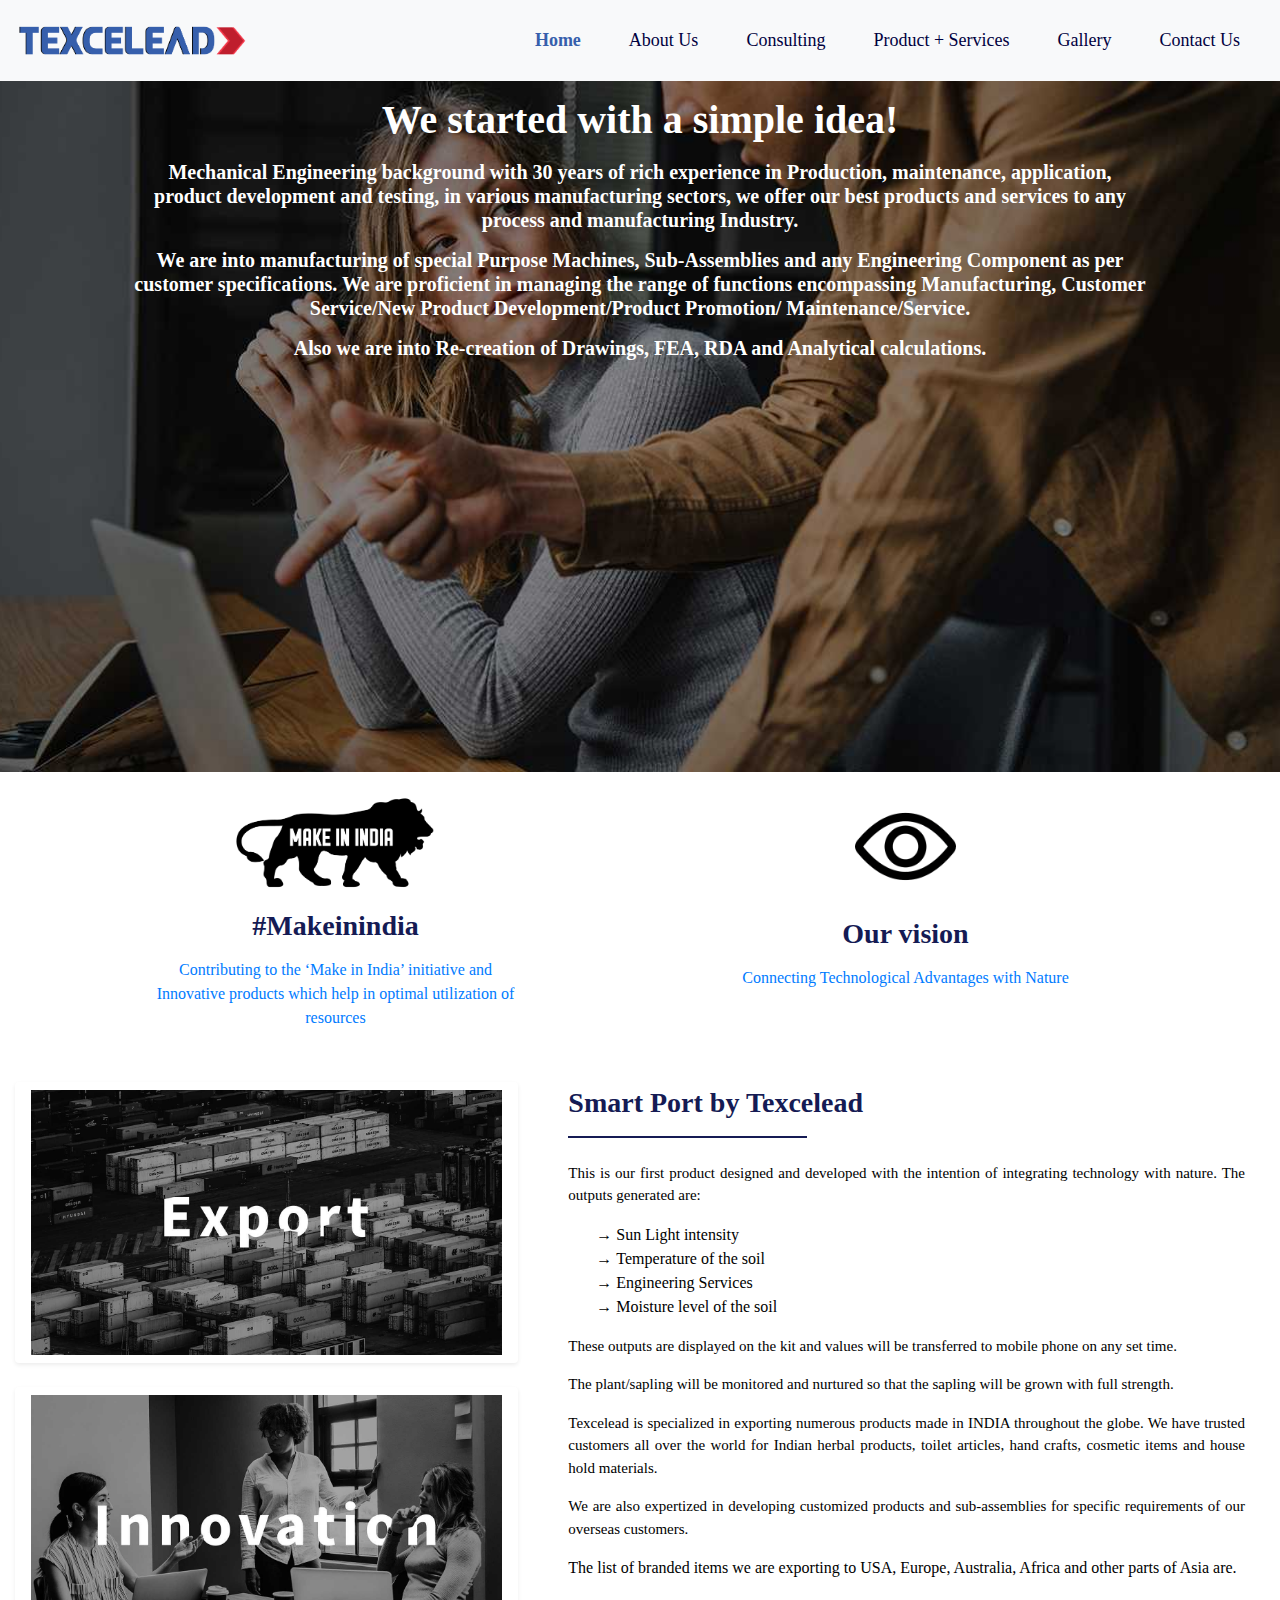
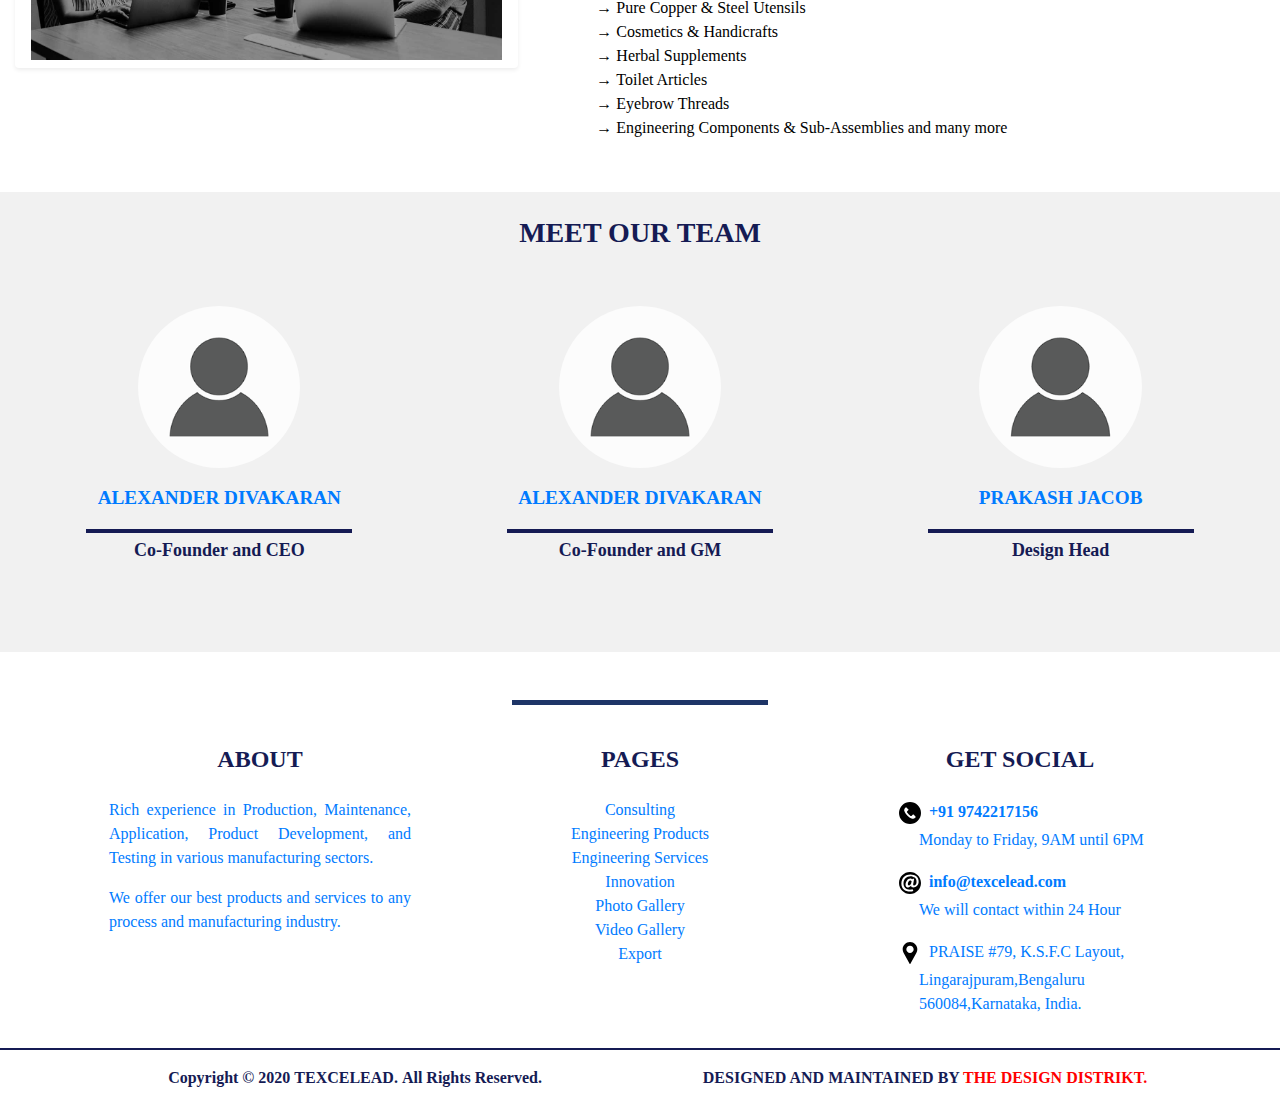
==== about.html @ 708571a8 "new" ====
<!DOCTYPE html>
<html lang="en">
<html>

<head>

    <title>Texcelead</title>
    <meta charset="UTF-8">
    <meta name="viewport" content="width=device-width, initial-scale=1">
    <link href="https://fonts.googleapis.com/css?family=Lato&display=swap" rel="stylesheet">

    <link rel="stylesheet" href="https://stackpath.bootstrapcdn.com/bootstrap/4.4.1/css/bootstrap.min.css"
        crossorigin="anonymous">
    <link href="/assets/css/style.css" rel="stylesheet">

    <script src="https://code.jquery.com/jquery-3.2.1.slim.min.js" crossorigin="anonymous"></script>
    <script src="https://cdnjs.cloudflare.com/ajax/libs/popper.js/1.12.9/umd/popper.min.js" crossorigin="anonymous">
    </script>
    <script src="https://maxcdn.bootstrapcdn.com/bootstrap/4.0.0/js/bootstrap.min.js" crossorigin="anonymous"></script>

</head>

<body>
    <!-- start of header -->
    <div class="fixed-top bg-light">
        <nav class="navbar navbar-expand-lg navbar-custom navbar-light">
            <a class="navbar-brand" href="#"><img src="assets/images/Logo.png" class="" style="width: 230px;"></a>
            <button class="navbar-toggler" type="button" data-toggle="collapse" data-target="#navbarSupportedContent"
                aria-controls="navbarSupportedContent" aria-expanded="false" aria-label="Toggle navigation">
                <span class="navbar-toggler-icon"></span>
            </button>

            <div class="collapse navbar-collapse justify-content-end" id="navbarSupportedContent">
                <ul class="navbar-nav">
                    <li class="nav-item active">
                        <a class="nav-link px-4" href="index.html">Home</a>
                    </li>
                    <li class="nav-item">
                        <a class="nav-link px-4" href="about.html">About Us<span class="sr-only">(current)</span></a>
                    </li>
                    <li class="nav-item">
                        <a class="nav-link px-4" href="consult.html">Consulting</a>
                    </li>
                    <li class="nav-item">
                        <a class="nav-link px-4" href="product.html">Product +
                            Services</a>
                    </li>
                    <li class="nav-item">
                        <a class="nav-link px-4" href="">Gallery</a>
                    </li>
                    <li class="nav-item">
                        <a class="nav-link px-4" href="contactus.html">Contact Us</a>
                    </li>
                </ul>
            </div>
        </nav>
    </div>
    <!-- end of header -->

<!-- Start of Image Content -->
<!-- <header> -->
    <div class="view pt-5 img-fluid" style="background-image: url(/assets/images/about.jpeg); background-repeat: no-repeat; background-size: cover; background-position: center center;">
        <div class="container">
            <div class="row">
                <div class="col-md-12">
                    <h1 class="text-center text-white font-weight-bold pt-5 px-1 aboutText">We started with a simple idea!</h1>
                    <h5 class="text-center text-white font-weight-bold pt-2 px-5 aboutText">Mechanical Engineering background with 30 years of rich experience in Production, maintenance, application, product development and testing, in various manufacturing sectors, we offer our best products and services to any process and manufacturing Industry.</h5>
                    <h5 class="text-center text-white font-weight-bold pt-2 px-5 aboutText">We are into manufacturing of special Purpose Machines, Sub-Assemblies and any Engineering Component as per customer specifications. We are proficient in managing the range of functions encompassing Manufacturing, Customer Service/New Product Development/Product Promotion/ Maintenance/Service.</h5>
                    <h5 class="text-center text-white font-weight-bold pt-2 px-5 aboutText">Also we are into Re-creation of Drawings, FEA, RDA and Analytical calculations.</h5>
                </div>
            </div>
        </div>
    </div>
<!-- </header> -->
<!-- End of Image Content -->
<!-- Start of middle content -->
<div class="container pt-3">
    <div class="row">
        <div class="col-md-6">
            <div class="card  ml-5 border-0 w-75">
                <img class="card-img-bottom rounded mx-auto d-block pt-2 w-50" src="/assets/images/icons/Make-in-India.png"
                    alt="Card image cap" >
                <div class="card-body">
                    <h3 class="font-weight-bold text-center" style="color:#151b54">#Makeinindia</h3>
                    <p class="text-center pt-2 text-primary">Contributing to the ‘Make in India’ initiative and Innovative products which help in optimal utilization of resources</p>
                </div>
            </div>
        </div>

        <div class="col-md-6">
            <div class="card  ml-5 border-0 mb-2 w-75">
                <img class="card-img-bottom rounded mx-auto d-block pt-2 w-25" src="/assets/images/icons/Our-Vision.png"
                    alt="Card image cap" >
                <div class="card-body">
                    <h3 class="font-weight-bold text-center" style="color:#151b54">Our vision</h3>
                    <p class="text-center pt-2 text-primary">Connecting Technological Advantages with Nature</p>
                </div>
            </div>
        </div>
    </div>
</div>
<!-- end of middle content -->


<!-- start of image content -->
<div class="container-fluid w-100 pb-3">
    <div class="row">
        <div class="col-md-5">
            <div class="card mt-3 px-2 w-100 border-0 shadow-sm bg-white">
                <img class="card-img-bottom rounded mx-auto d-block p-2 w-100" src="/assets/images/Export.jpeg" alt="Card image cap" >
            </div>
            <div class="card mt-4 px-2 w-100 border-0 shadow-sm bg-white">
                <img class="card-img-bottom rounded mx-auto d-block p-2 w-100" src="/assets/images/Innovation.jpeg" alt="Card image cap" >
            </div>
        </div>
        <div class="col-md-7">
            <div class="card w-100 border-0 bg-white">
                <div class="card-body">
                    <h3 class="card-title font-weight-bold" style="color:#151b54">Smart Port by Texcelead</h3><hr class="new2 mb-4">
                    <p class="card-text text-justify" style="font-size:15px;">This is our first product designed and developed with the intention of integrating technology with nature. The outputs generated are:</p>
                    <ul class="arrow px-5">
                        <li>Sun Light intensity</li>
                        <li>Temperature of the soil</li>
                        <li>Engineering Services</li>
                        <li>Moisture level of the soil</li>
                    </ul>
                    <p class="card-text text-justify" style="font-size:15px;">These outputs are displayed on the kit and values will be transferred to mobile phone on any set time.</p>
                    <p class="card-text text-justify" style="font-size:15px;">The plant/sapling will be monitored and nurtured so that the sapling will be grown with full strength.</p>
                    <p class="card-text text-justify" style="font-size:15px;">Texcelead is specialized in exporting numerous products made in INDIA throughout the globe. We have trusted customers all over the world for Indian herbal products, toilet articles, hand crafts, cosmetic items and house hold materials.</p>
                    <p class="card-text text-justify" style="font-size:15px;">We are also expertized in developing customized products and sub-assemblies for specific requirements of our overseas customers.</p>
                    <p class="card-text text-justify">The list of branded items we are exporting to USA, Europe, Australia, Africa and other parts of Asia are.<br>
                    <ul class="arrow px-5">
                        <li>Pure Copper & Steel Utensils</li>
                        <li>Cosmetics & Handicrafts</li>
                        <li>Herbal Supplements</li>
                        <li>Toilet Articles</li>
                        <li>Eyebrow Threads</li>
                        <li>Engineering Components & Sub-Assemblies and many more</li>
                    </ul></p>
                   
                </div>

            </div>
        </div>
    </div>
</div>
<!-- End of image content -->
<!-- Start of the team -->
<div class="container-fluid p-4 mb-5" style="background-color:#f1f1f1">
    <h3 class="text-center font-weight-bold" style="color:#151b54">MEET OUR TEAM</h3>
    <div class="row">
        <div class="col-md-4 p-5 text-center">
            <img class="rounded-circle w-50" src="assets/images/icons/person.png">
            <p class="text-center text-primary pt-3 font-weight-bold" style="font-size: larger;">ALEXANDER DIVAKARAN</p>
            <div class="team-border"></div>
            <p class="text-center pt-1 font-weight-bold" style="color:#151b54;font-size: large;">Co-Founder and CEO</p>
        </div>
        <div class="col-md-4 p-5 text-center">
            <img class="rounded-circle w-50" src="assets/images/icons/person.png">
            <p class="text-center text-primary pt-3 font-weight-bold" style="font-size: larger;">ALEXANDER DIVAKARAN</p>
            <div class="team-border"></div>
            <p class="text-center  pt-1 font-weight-bold" style=" color:#151b54; font-size: large;">Co-Founder and GM</p>
        </div>
        <div class="col-md-4 p-5 text-center">
            <img class="rounded-circle w-50" src="assets/images/icons/person.png">
            <p class="text-center text-primary pt-3 font-weight-bold" style="font-size: larger;">PRAKASH JACOB</p>
            <div class="team-border"></div>
            <p class="text-center  pt-1 font-weight-bold" style="color:#151b54; font-size: large;">Design Head</p>
        </div>
    </div>
</div>
<!-- End of the team -->
<hr class="new6 mt-5 ">
    
 <!-- start of footer -->
 <div id="footer" class="pt-4">
    <div class="container">
        <div class="row">
            <div class="col-md-4">
                <h4 class="text-center pb-3 pt-3 font-weight-bold " style="color:#151b54">ABOUT</h4>
                <p class="text-justify px-4 text-primary" >Rich experience in Production, Maintenance, Application, Product
                    Development, and Testing in various manufacturing sectors.</p>
                <p class="text-justify px-4 text-primary">We offer our best products and services to any process and
                    manufacturing
                    industry.</p>
            </div>

            <div class="col-md-4">
                <h4 class="text-center pb-3 pt-3 font-weight-bold" style="color:#151b54">PAGES</h4>
                <ol class="s19 text-center awesome">
                    <li><a href="/consult.html">Consulting</a></li>
                    <li><a href="/product.html">Engineering Products</a></li>
                    <li><a href="/product.html">Engineering Services</a></li>
                    <li><a href="#">Innovation</a></li>
                    <li><a href="#">Photo Gallery</a></li>
                    <li><a href="#">Video Gallery</a></li>
                    <li><a href="#">Export</a></li>

                </ol>
            </div>

            <div class="col-md-4">
                <h4 class="text-center pb-3 pt-3 font-weight-bold" style="color:#151b54">GET SOCIAL</h4>

                <div class="mx-auto" style="width: 250px;">
                    <ul class="list-unstyled">
                        <li>
                            <img src="/assets/images/icons/call.svg" class="p-1" style="width:30px;">
                            <a href="tel:9090901234" class="text-primary font-weight-bold"
                                style="text-decoration:none;">+91
                                9742217156</a><br />
                            <span class="pl-4 text-primary" style="line-height:1.2rem;">Monday to
                                Friday, 9AM until 6PM </span>
                        </li>
                        <li class="pt-3">
                            <img src="/assets/images/icons/email.svg" class="p-1" style="width:30px;">
                            <a href="mailto:info@texcelead.com" class="text-primary font-weight-bold"
                                style="text-decoration:none;">info@texcelead.com</a><br />
                            <span class="pl-4 text-primary" style="line-height:1rem;">We will contact within
                                24 Hour</span>
                        </li>
                        <li class="pt-3">
                            <img src="/assets/images/icons/map.svg" class="p-1" style="width:30px;"> <span class="text-primary">PRAISE
                                #79, K.S.F.C
                                Layout,</span>
                            <div class="pl-4 text-primary">Lingarajpuram,Bengaluru
                                560084,Karnataka, India.</div>
                        </li>
                    </ul>
                </div>
            </div>
        </div>
    </div>
</div>

<hr class="new4">

<div class="container w-100">
    <div class="row">
        <div class="col-md-6">
            <div class="footer-credits">
                <p class="text-center footNote font-weight-bold" style="color:#151b54"> Copyright © 2020 <strong style="color:#151b54">TEXCELEAD. </strong>All Rights Reserved.
                </p>
            </div>
        </div>
        <div class="col-md-6">
            <div class="footer-credits">
                <p class="text-center footNote font-weight-bold" style="color:#151b54">DESIGNED AND MAINTAINED BY <span style="color:red">THE DESIGN
                        DISTRIKT.</span>
                </p>
            </div>
        </div>
    </div>
</div>













<!-- end of footer -->





</body>




</html>
---- assets/css/style.css ----
*{
    margin: 0px;
    padding: 0px;
    
    font-family:  "Times New Roman";
    Color: rgb(0, 0, 0);
    Size: 30px;
    font-weight: 400px;
}

::-webkit-scrollbar {
  width: 0px;  /* Remove scrollbar space */
  background: transparent;  /* Optional: just make scrollbar invisible */
}

#home {
    background-color:#fff;
    background-repeat: no-repeat;
    background-size: cover; 
    height: 720px;
    color:white;
}

/* start of header */

.navbar-custom {
  transition:500ms ease;
  background-color: transparent;
}

/* change the link color */
.navbar-custom .navbar-nav .nav-link {
  color: #000040;
  font-size: large;
}

.nav-item {
  text-align: center;
}

/* change the color of active or hovered links */
.navbar-custom .nav-item.active .nav-link {
  color: #365FAC;
  font-weight: 900;
}

.navbar-custom .nav-item:hover .nav-link {
  color: #365FAC;
}

.bg-custom {
    background-color: #0a1410;
}

/* end of header */

/* footer */
.new4 {
    border: 1.5px solid #151b54;
  }

  .s19{
      list-style: none;
  }
/* end of footer */

/* start of about page */
  html,
body,
header,
.view {
  height: 95%;
}

@media (max-width: 740px) {
  html,
  body,
  header,
  .view {
    height: 1000px;
  }
}
@media (min-width: 100px) and (max-width: 850px) {
  html,
  body,
  header,
  .view {
    height:900px;
  }
  
  .footNote{
    font-size: small;
  }

  .aboutText {
    font-size: larger;
  }

}

.new2 {
    border: 1.5px solid #151b54;
    width: 35%;
    
  }
  .team-border{
    border: 2px solid #151b54;
    width: 82%;
    margin: 0 auto;
}
.new3 {
    border-top: solid 3px black;
    width: 20%;
    margin: 0px auto; 
  }
/* end of about page */

.form-control{
    background-color: #f1f1f1;
}

/* prod&services */
.new5 {
  border-top: solid #151b54;
  width: 20%;
  margin-left:1.5rem;
  
}

#square-shape-example .square { 
  width: 33%; height: auto;
 
  float: left;
  margin-right:2rem; 
  
  -webkit-shape-outside:square();
  shape-outside:square();
}

a:hover {
  text-decoration: none;
}

.new6 {
  border-top:5px solid #1e3567;
  width: 20%;
  margin: 0 auto;
 }

 .new7 {
  border-top:10px solid  #1e3567;
  width: 20%;
  margin: 0 auto;
 }

 .arrow {
  list-style-type: '→ ';
  
}




/* css for hr */
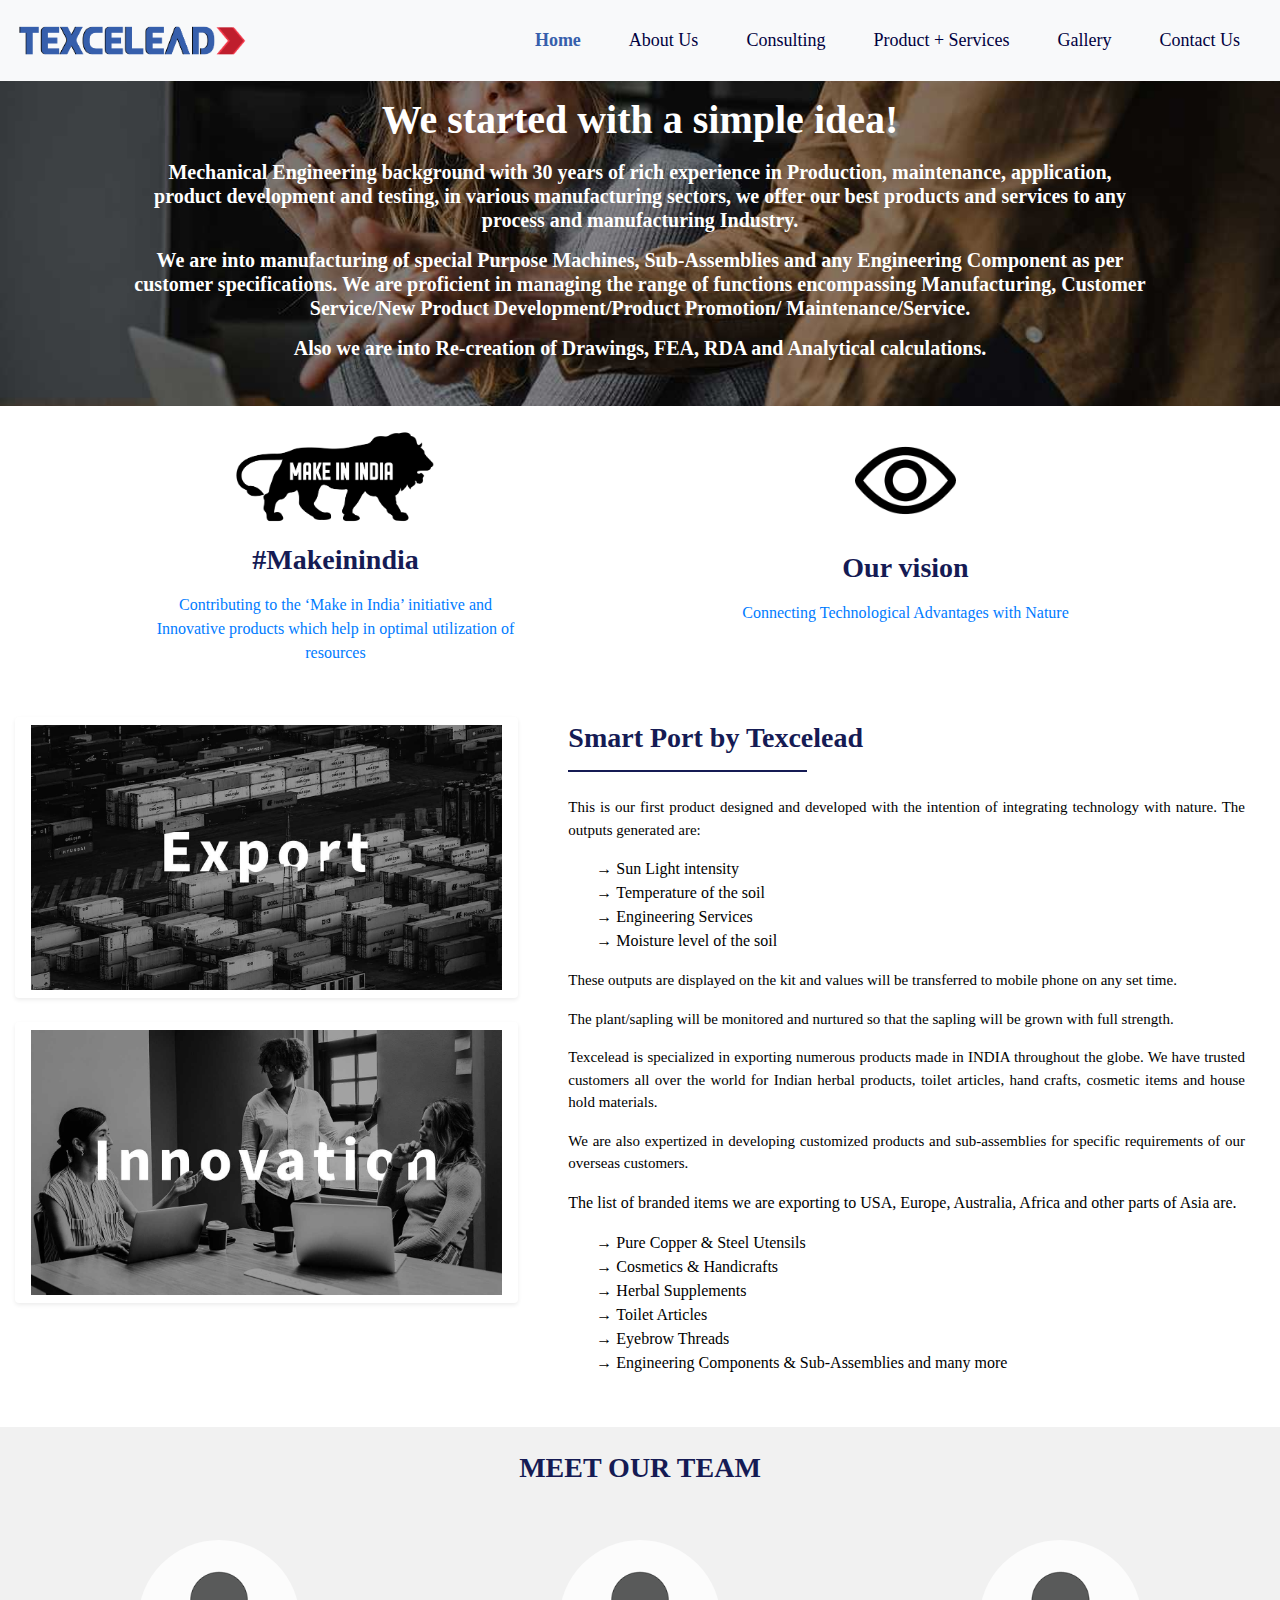
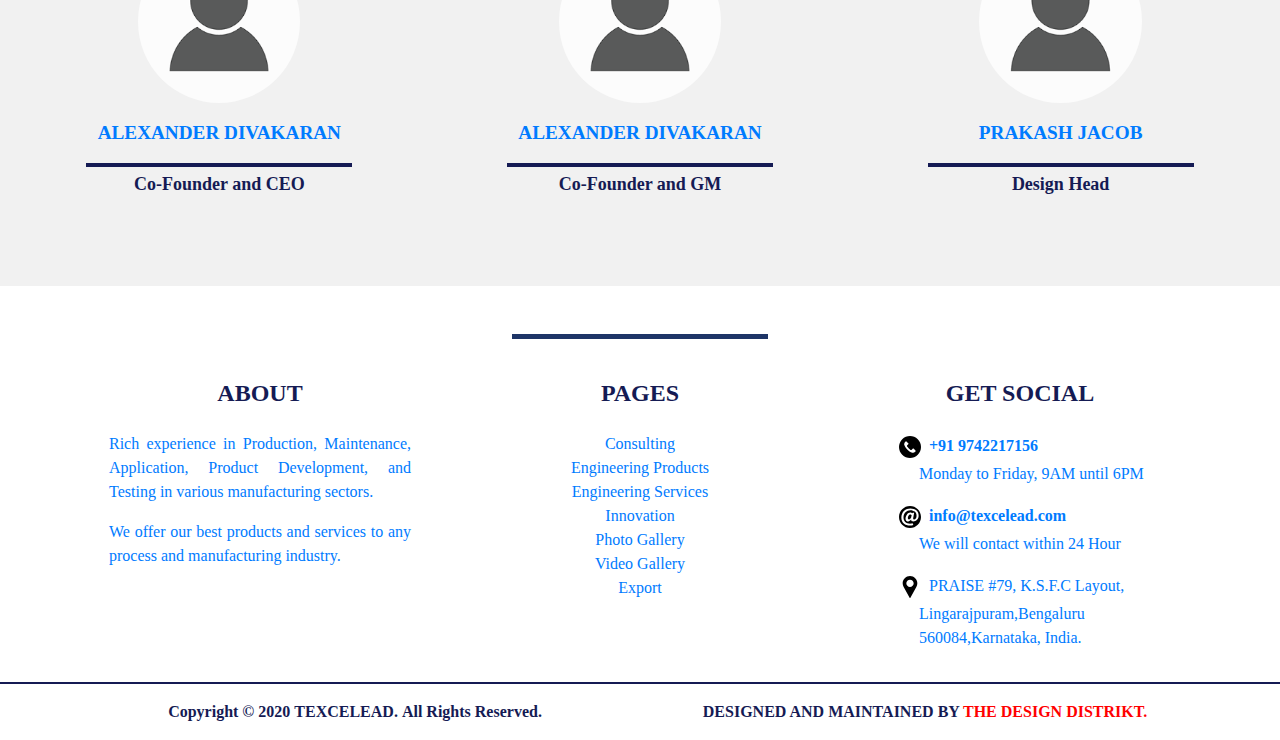
==== commit c13ad7a8: "about updated" ====
--- a/about.html
+++ b/about.html
@@ -59,7 +59,7 @@
 
 <!-- Start of Image Content -->
 <!-- <header> -->
-    <div class="view pt-5 img-fluid" style="background-image: url(/assets/images/about.jpeg); background-repeat: no-repeat; background-size: cover; background-position: center center;">
+    <div class="view pt-5 img-fluid w-100 h-50" style="background-image: url(/assets/images/about.jpeg); background-repeat: no-repeat; background-size: cover; background-position: center center;">
         <div class="container">
             <div class="row">
                 <div class="col-md-12">
--- a/assets/css/style.css
+++ b/assets/css/style.css
@@ -4,8 +4,7 @@
     
     font-family:  "Times New Roman";
     Color: rgb(0, 0, 0);
-    Size: 30px;
-    font-weight: 400px;
+    
 }
 
 ::-webkit-scrollbar {
@@ -93,8 +92,9 @@
   }
 
   .aboutText {
-    font-size: larger;
+    font-size:small;
   }
+ 
 
 }
 
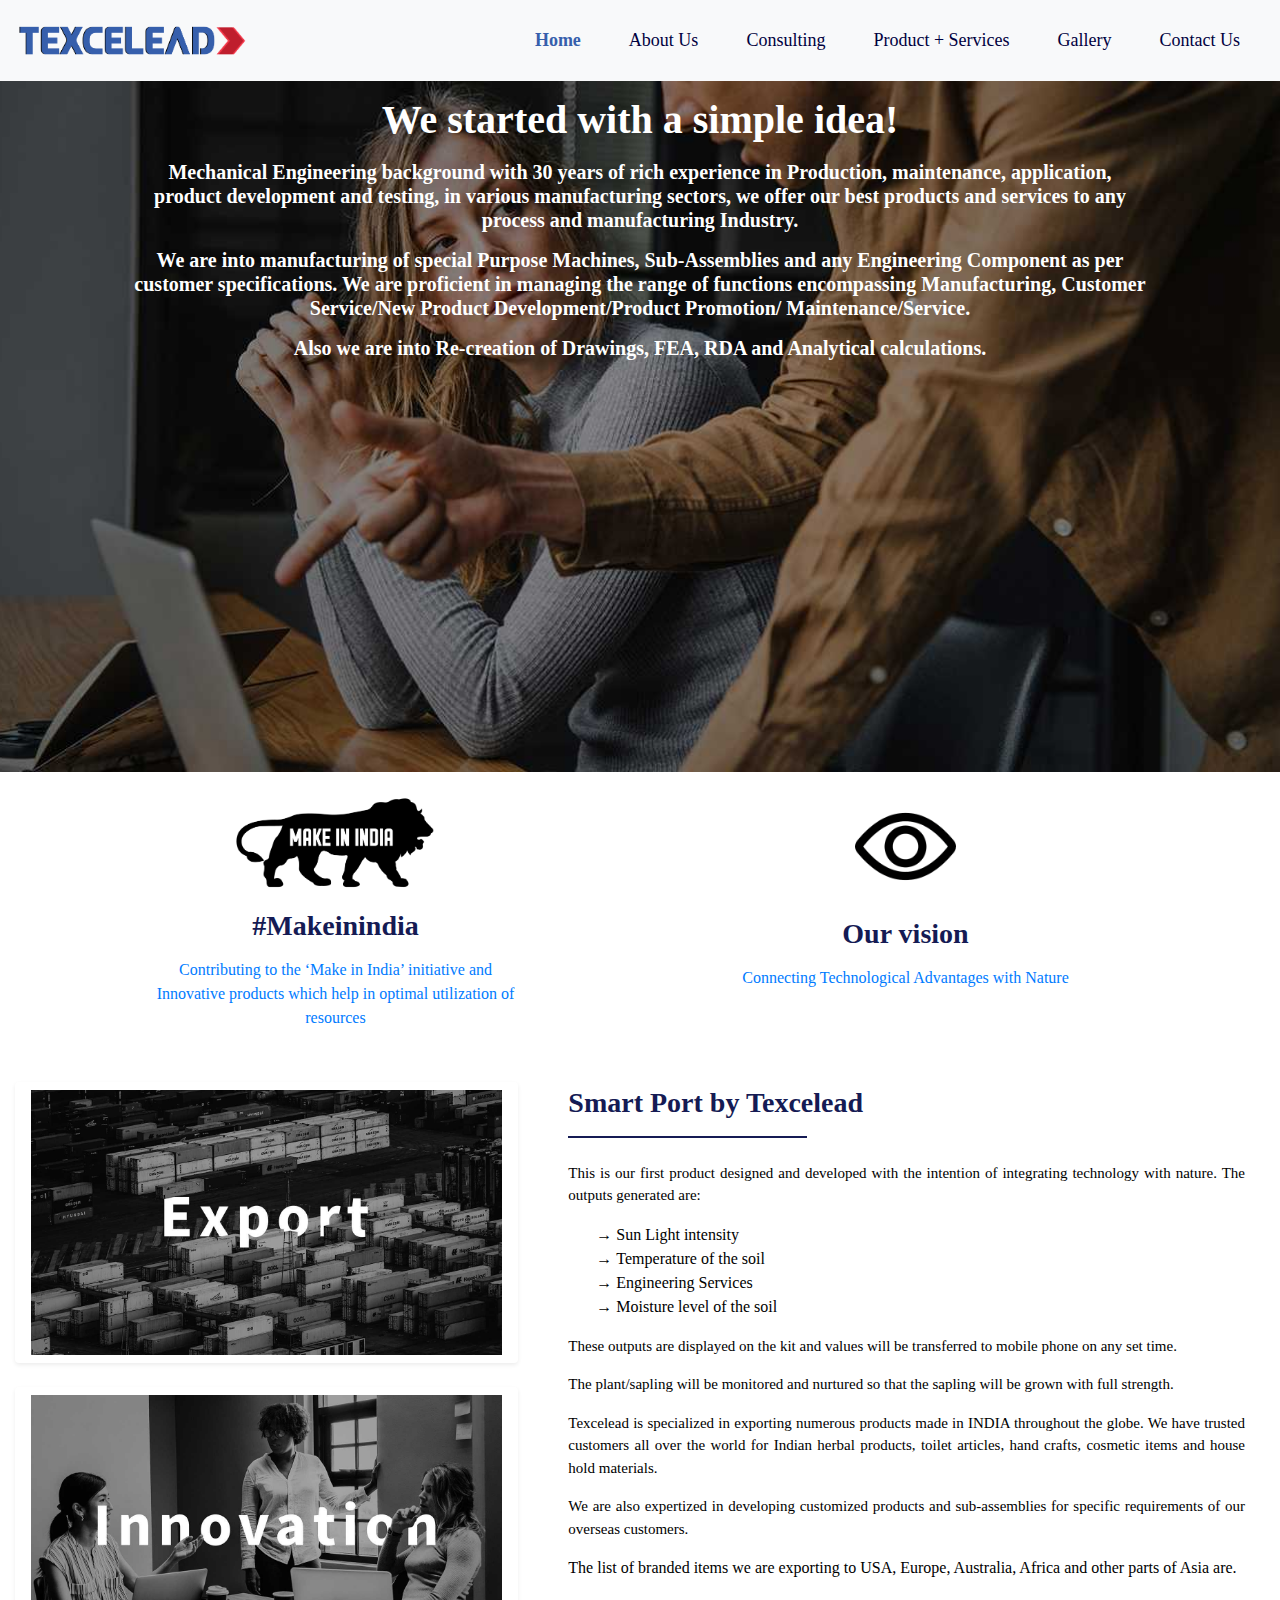
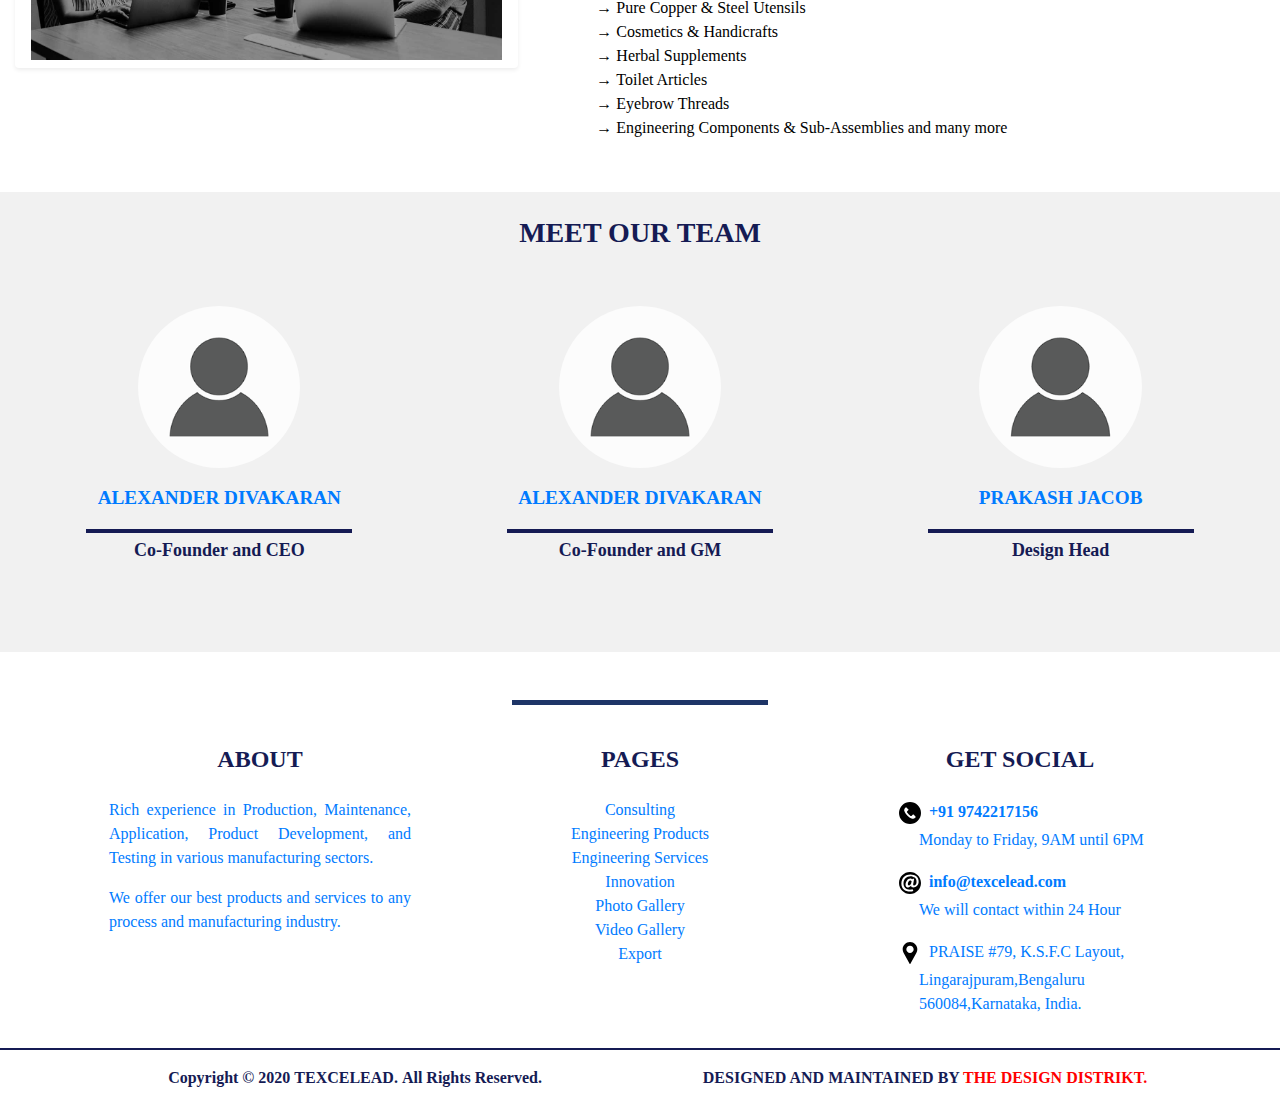
==== commit bda8b7da: "about updated-1" ====
--- a/about.html
+++ b/about.html
@@ -59,7 +59,7 @@
 
 <!-- Start of Image Content -->
 <!-- <header> -->
-    <div class="view pt-5 img-fluid w-100 h-50" style="background-image: url(/assets/images/about.jpeg); background-repeat: no-repeat; background-size: cover; background-position: center center;">
+    <div class="view pt-5 img-fluid w-100 " style="background-image: url(/assets/images/about.jpeg); background-repeat: no-repeat; background-size: cover; background-position: center center;">
         <div class="container">
             <div class="row">
                 <div class="col-md-12">
--- a/assets/css/style.css
+++ b/assets/css/style.css
@@ -84,7 +84,7 @@
   body,
   header,
   .view {
-    height:900px;
+    height:400px;
   }
   
   .footNote{
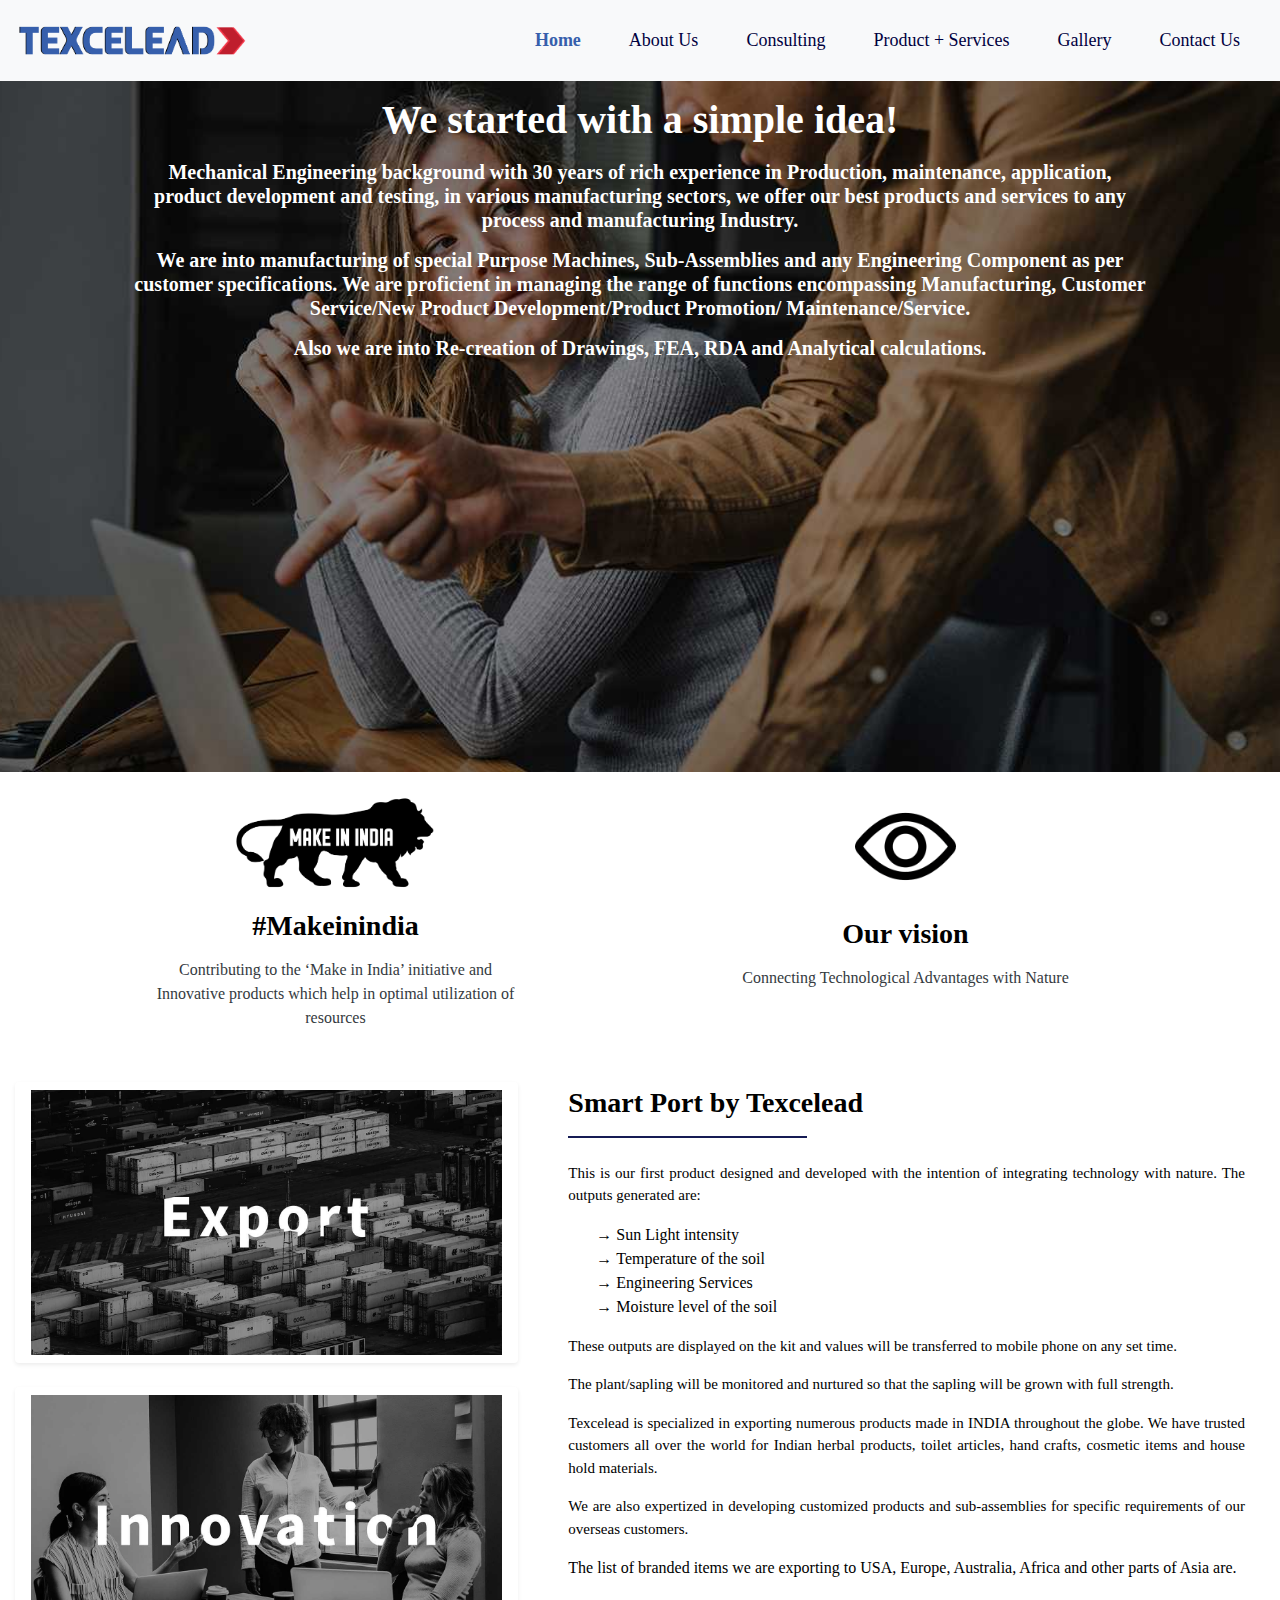
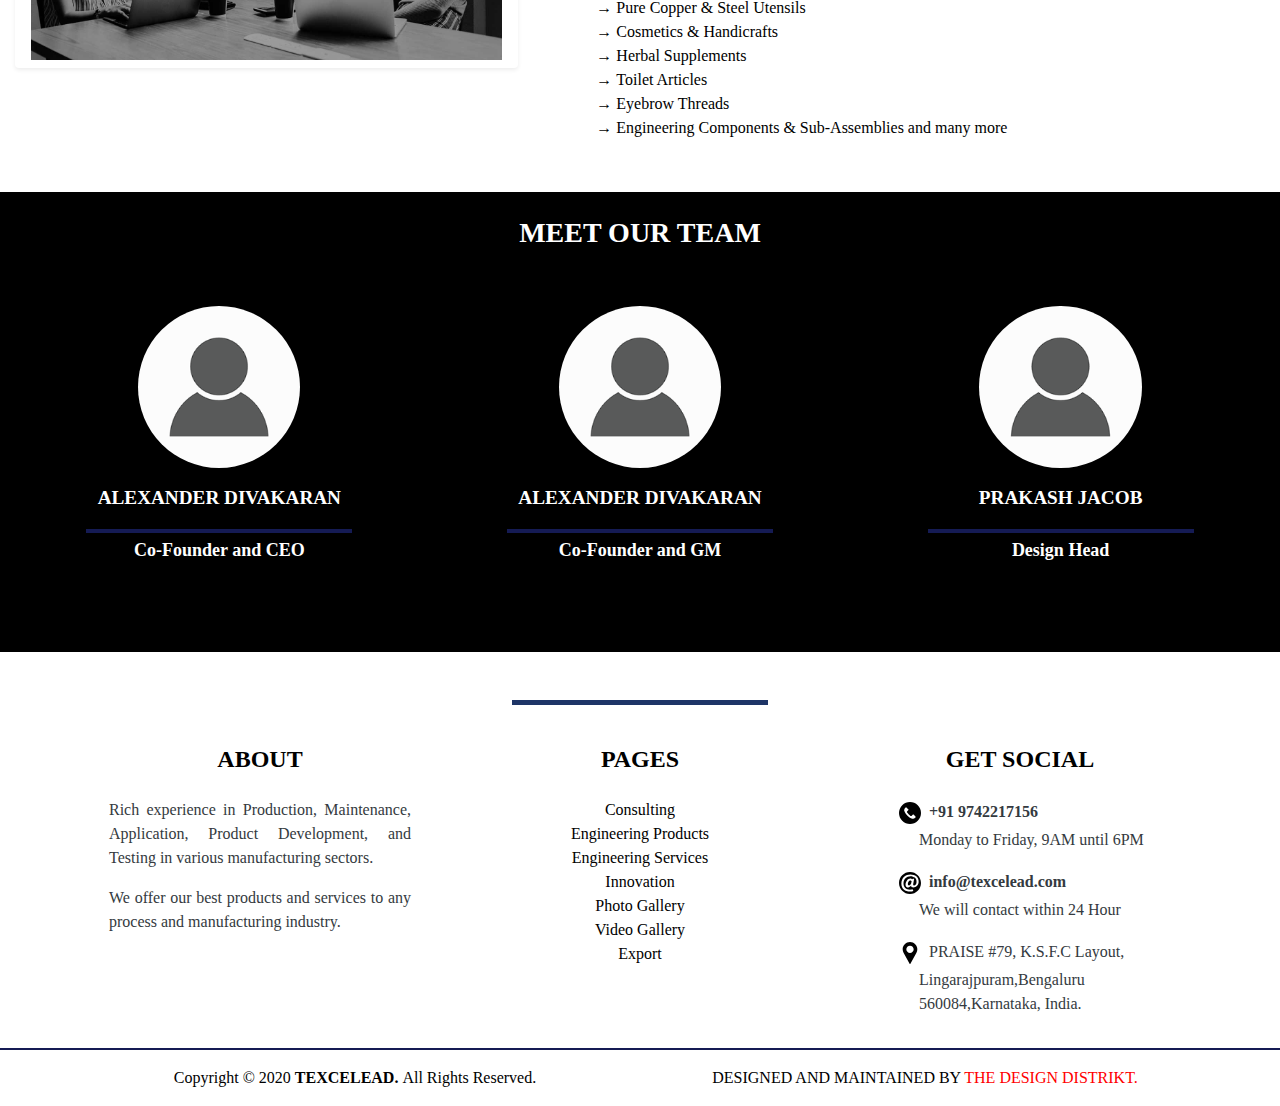
==== commit fe0eded1: "status-updated" ====
--- a/about.html
+++ b/about.html
@@ -59,7 +59,7 @@
 
 <!-- Start of Image Content -->
 <!-- <header> -->
-    <div class="view pt-5 img-fluid w-100 " style="background-image: url(/assets/images/about.jpeg); background-repeat: no-repeat; background-size: cover; background-position: center center;">
+    <div class="view pt-5 img-fluid w-100" style="background-image: url(/assets/images/about.jpeg); background-repeat: no-repeat; background-size: cover; background-position: center center;">
         <div class="container">
             <div class="row">
                 <div class="col-md-12">
@@ -81,8 +81,8 @@
                 <img class="card-img-bottom rounded mx-auto d-block pt-2 w-50" src="/assets/images/icons/Make-in-India.png"
                     alt="Card image cap" >
                 <div class="card-body">
-                    <h3 class="font-weight-bold text-center" style="color:#151b54">#Makeinindia</h3>
-                    <p class="text-center pt-2 text-primary">Contributing to the ‘Make in India’ initiative and Innovative products which help in optimal utilization of resources</p>
+                    <h3 class="font-weight-bold text-center" style="color:black">#Makeinindia</h3>
+                    <p class="text-center pt-2 text-dark">Contributing to the ‘Make in India’ initiative and Innovative products which help in optimal utilization of resources</p>
                 </div>
             </div>
         </div>
@@ -92,8 +92,8 @@
                 <img class="card-img-bottom rounded mx-auto d-block pt-2 w-25" src="/assets/images/icons/Our-Vision.png"
                     alt="Card image cap" >
                 <div class="card-body">
-                    <h3 class="font-weight-bold text-center" style="color:#151b54">Our vision</h3>
-                    <p class="text-center pt-2 text-primary">Connecting Technological Advantages with Nature</p>
+                    <h3 class="font-weight-bold text-center" style="color:black">Our vision</h3>
+                    <p class="text-center pt-2 text-dark">Connecting Technological Advantages with Nature</p>
                 </div>
             </div>
         </div>
@@ -116,7 +116,7 @@
         <div class="col-md-7">
             <div class="card w-100 border-0 bg-white">
                 <div class="card-body">
-                    <h3 class="card-title font-weight-bold" style="color:#151b54">Smart Port by Texcelead</h3><hr class="new2 mb-4">
+                    <h3 class="card-title font-weight-bold" style="color:black">Smart Port by Texcelead</h3><hr class="new2 mb-4">
                     <p class="card-text text-justify" style="font-size:15px;">This is our first product designed and developed with the intention of integrating technology with nature. The outputs generated are:</p>
                     <ul class="arrow px-5">
                         <li>Sun Light intensity</li>
@@ -146,84 +146,82 @@
 </div>
 <!-- End of image content -->
 <!-- Start of the team -->
-<div class="container-fluid p-4 mb-5" style="background-color:#f1f1f1">
-    <h3 class="text-center font-weight-bold" style="color:#151b54">MEET OUR TEAM</h3>
+<div class="container-fluid p-4 mb-5" style="background-color:black">
+    <h3 class="text-center font-weight-bold" style="color:white">MEET OUR TEAM</h3>
     <div class="row">
         <div class="col-md-4 p-5 text-center">
             <img class="rounded-circle w-50" src="assets/images/icons/person.png">
-            <p class="text-center text-primary pt-3 font-weight-bold" style="font-size: larger;">ALEXANDER DIVAKARAN</p>
+            <p class="text-center text-white pt-3 font-weight-bold" style="font-size: larger;">ALEXANDER DIVAKARAN</p>
             <div class="team-border"></div>
-            <p class="text-center pt-1 font-weight-bold" style="color:#151b54;font-size: large;">Co-Founder and CEO</p>
+            <p class="text-center pt-1 font-weight-bold" style="color:white;font-size: large;">Co-Founder and CEO</p>
         </div>
         <div class="col-md-4 p-5 text-center">
             <img class="rounded-circle w-50" src="assets/images/icons/person.png">
-            <p class="text-center text-primary pt-3 font-weight-bold" style="font-size: larger;">ALEXANDER DIVAKARAN</p>
+            <p class="text-center text-white pt-3 font-weight-bold" style="font-size: larger;">ALEXANDER DIVAKARAN</p>
             <div class="team-border"></div>
-            <p class="text-center  pt-1 font-weight-bold" style=" color:#151b54; font-size: large;">Co-Founder and GM</p>
+            <p class="text-center  pt-1 font-weight-bold" style=" color:white; font-size: large;">Co-Founder and GM</p>
         </div>
         <div class="col-md-4 p-5 text-center">
             <img class="rounded-circle w-50" src="assets/images/icons/person.png">
-            <p class="text-center text-primary pt-3 font-weight-bold" style="font-size: larger;">PRAKASH JACOB</p>
+            <p class="text-center text-white pt-3 font-weight-bold" style="font-size: larger;">PRAKASH JACOB</p>
             <div class="team-border"></div>
-            <p class="text-center  pt-1 font-weight-bold" style="color:#151b54; font-size: large;">Design Head</p>
+            <p class="text-center  pt-1 font-weight-bold" style="color:white; font-size: large;">Design Head</p>
         </div>
     </div>
 </div>
 <!-- End of the team -->
 <hr class="new6 mt-5 ">
     
+ <!-- start of footer -->
  <!-- start of footer -->
  <div id="footer" class="pt-4">
     <div class="container">
         <div class="row">
             <div class="col-md-4">
-                <h4 class="text-center pb-3 pt-3 font-weight-bold " style="color:#151b54">ABOUT</h4>
-                <p class="text-justify px-4 text-primary" >Rich experience in Production, Maintenance, Application, Product
-                    Development, and Testing in various manufacturing sectors.</p>
-                <p class="text-justify px-4 text-primary">We offer our best products and services to any process and
-                    manufacturing
-                    industry.</p>
+                <h4 class="text-center pb-3 pt-3 font-weight-bold " style="color:black">ABOUT</h4>
+                <p class="text-justify px-4 text-dark" >Rich experience in Production, Maintenance, Application, Product Development, and Testing in various manufacturing sectors.</p>
+                <p class="text-justify px-4 text-dark">We offer our best products and services to any process and manufacturing industry.</p>
             </div>
 
             <div class="col-md-4">
-                <h4 class="text-center pb-3 pt-3 font-weight-bold" style="color:#151b54">PAGES</h4>
+                <h4 class="text-center pb-3 pt-3 font-weight-bold" style="color:black">PAGES</h4>
                 <ol class="s19 text-center awesome">
-                    <li><a href="/consult.html">Consulting</a></li>
-                    <li><a href="/product.html">Engineering Products</a></li>
-                    <li><a href="/product.html">Engineering Services</a></li>
-                    <li><a href="#">Innovation</a></li>
-                    <li><a href="#">Photo Gallery</a></li>
-                    <li><a href="#">Video Gallery</a></li>
-                    <li><a href="#">Export</a></li>
+                    <li><a href="/consult.html" style="color:black">Consulting</a></li>
+                    <li><a href="/product.html" style="color:black">Engineering Products</a></li>
+                    <li><a href="/product.html" style="color:black">Engineering Services</a></li>
+                    <li><a href="#" style="color:black">Innovation</a></li>
+                    <li><a href="#" style="color:black">Photo Gallery</a></li>
+                    <li><a href="#" style="color:black">Video Gallery</a></li>
+                    <li><a href="#" style="color:black">Export</a></li>
 
                 </ol>
             </div>
 
             <div class="col-md-4">
-                <h4 class="text-center pb-3 pt-3 font-weight-bold" style="color:#151b54">GET SOCIAL</h4>
+                <h4 class="text-center pb-3 pt-3 font-weight-bold" style="color:black">GET SOCIAL</h4>
 
                 <div class="mx-auto" style="width: 250px;">
                     <ul class="list-unstyled">
                         <li>
                             <img src="/assets/images/icons/call.svg" class="p-1" style="width:30px;">
-                            <a href="tel:9090901234" class="text-primary font-weight-bold"
+                            <a href="tel:9090901234" class="text-dark font-weight-bold"
                                 style="text-decoration:none;">+91
                                 9742217156</a><br />
-                            <span class="pl-4 text-primary" style="line-height:1.2rem;">Monday to
+                            <span class="pl-4 text-dark" style="line-height:1.2rem;">Monday to
                                 Friday, 9AM until 6PM </span>
                         </li>
                         <li class="pt-3">
                             <img src="/assets/images/icons/email.svg" class="p-1" style="width:30px;">
-                            <a href="mailto:info@texcelead.com" class="text-primary font-weight-bold"
+                            <a href="mailto:info@texcelead.com" class="text-dark font-weight-bold"
                                 style="text-decoration:none;">info@texcelead.com</a><br />
-                            <span class="pl-4 text-primary" style="line-height:1rem;">We will contact within
+                            <span class="pl-4 text-dark" style="line-height:1rem;">We will contact within
                                 24 Hour</span>
                         </li>
                         <li class="pt-3">
-                            <img src="/assets/images/icons/map.svg" class="p-1" style="width:30px;"> <span class="text-primary">PRAISE
+                            <img src="/assets/images/icons/map.svg" class="p-1" style="width:30px;"> <span class="text-dark">PRAISE
                                 #79, K.S.F.C
                                 Layout,</span>
-                            <div class="pl-4 text-primary">Lingarajpuram,Bengaluru
+                            <div class="pl-4 text-dark">Lingarajpuram,Bengaluru
                                 560084,Karnataka, India.</div>
                         </li>
                     </ul>
@@ -239,41 +237,19 @@
     <div class="row">
         <div class="col-md-6">
             <div class="footer-credits">
-                <p class="text-center footNote font-weight-bold" style="color:#151b54"> Copyright © 2020 <strong style="color:#151b54">TEXCELEAD. </strong>All Rights Reserved.
+                <p class="text-center footNote" style="color:black"> Copyright © 2020 <strong>TEXCELEAD. </strong>All Rights Reserved.
                 </p>
             </div>
         </div>
         <div class="col-md-6">
             <div class="footer-credits">
-                <p class="text-center footNote font-weight-bold" style="color:#151b54">DESIGNED AND MAINTAINED BY <span style="color:red">THE DESIGN
+                <p class="text-center footNote" style="color:black">DESIGNED AND MAINTAINED BY <span style="color:red">THE DESIGN
                         DISTRIKT.</span>
                 </p>
             </div>
         </div>
     </div>
 </div>
-
-
-
-
-
-
-
-
-
-
-
-
-
 <!-- end of footer -->
-
-
-
-
-
 </body>
-
-
-
-
 </html>--- a/assets/css/style.css
+++ b/assets/css/style.css
@@ -2,7 +2,7 @@
     margin: 0px;
     padding: 0px;
     
-    font-family:  "Times New Roman";
+    font-family:  "Source Sans Pro";
     Color: rgb(0, 0, 0);
     
 }
@@ -84,7 +84,7 @@
   body,
   header,
   .view {
-    height:400px;
+    height:500px;
   }
   
   .footNote{
@@ -93,6 +93,9 @@
 
   .aboutText {
     font-size:small;
+  }
+  .pl-4{
+    font-size: small;
   }
  
 
